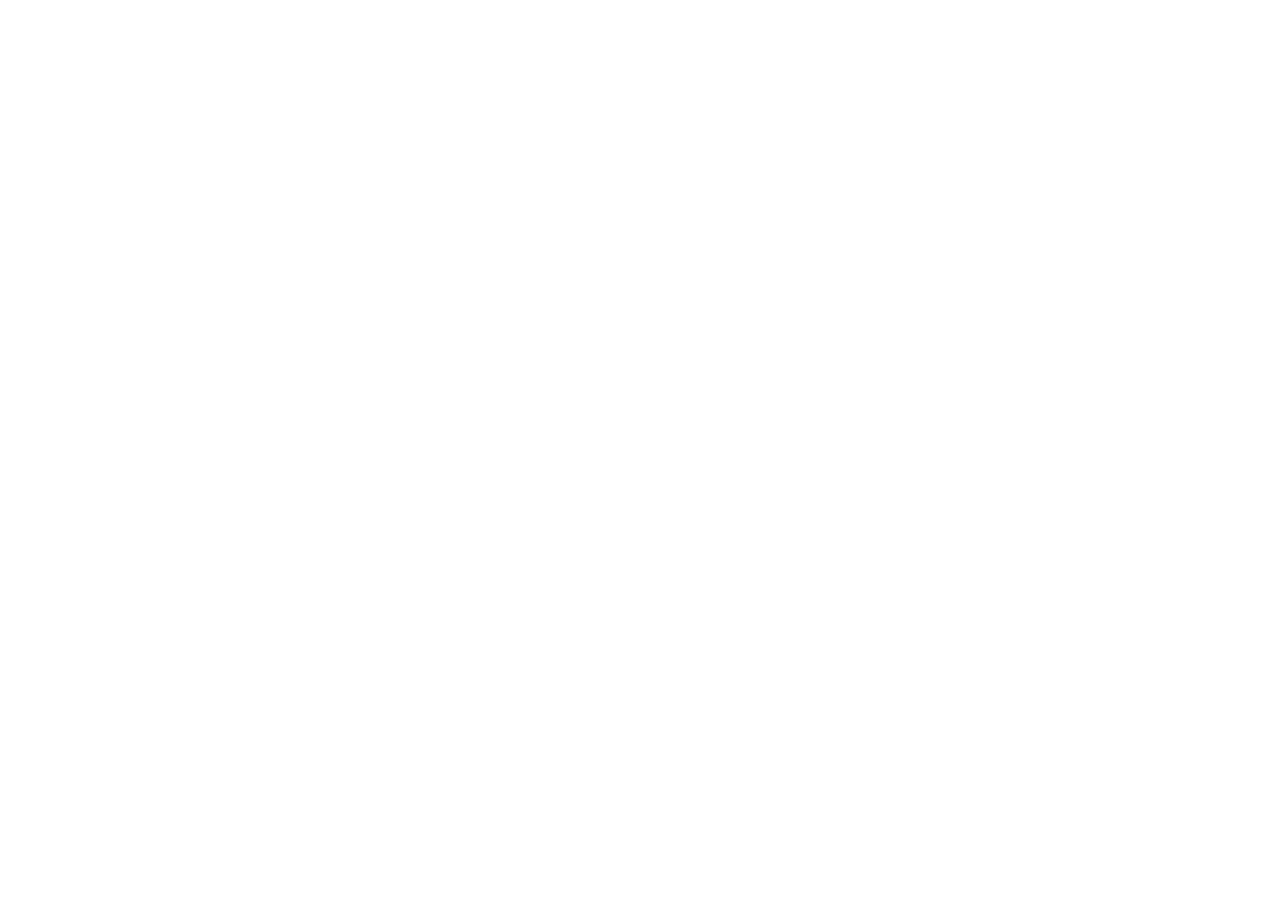
==== index.html @ 34405f0d "created html, css, and js files and connected html to style and js" ====
<!DOCTYPE html>
<html lang="en">
    <head>
        <meta charset ="UTF-8">
        <meta name="viewport", content="width=device-width, initial-scale=1.0">
        <link rel="stylesheet" href="style.css">
        <script src="app.js"></script>
    </head>
    <body>
        
    </body>
</html>
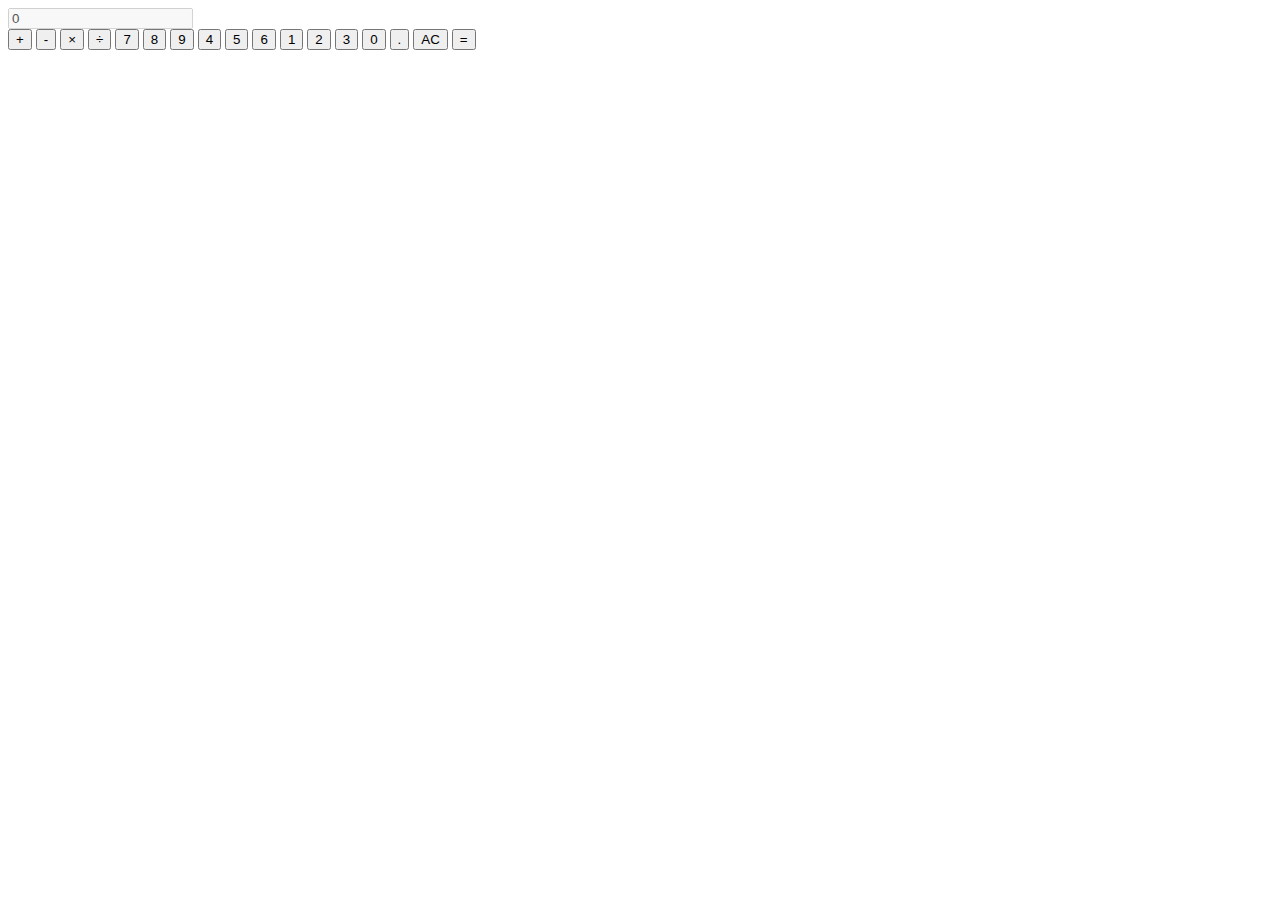
==== commit c2983de4: "set up calculator face and buttons on html" ====
--- a/index.html
+++ b/index.html
@@ -7,6 +7,34 @@
         <script src="app.js"></script>
     </head>
     <body>
-        
+        <div class="calculator">
+            <input type="text" class="calculator-screen" value="0" disabled />
+
+            <div class="calculator-keys">
+                <button type="button" class="operator" value="+">+</button>
+                <button type="button" class="operator" value="-">-</button>
+                <button type="button" class="operator" value="*">&times;</button>
+                <button type="button" class="operator" value="/">&divide</button>
+
+                <button type="button" value="7">7</button>
+                <button type="button" value="8">8</button>
+                <button type="button" value="9">9</button>
+
+                <button type="button" value="4">4</button>
+                <button type="button" value="5">5</button>
+                <button type="button" value="6">6</button>
+
+                <button type="button" value="1">1</button>
+                <button type="button" value="2">2</button>
+                <button type="button" value="3">3</button>
+
+                <button type="button" value="0">0</button>
+                <button type="button" class="decimal function"value=".">.</button>
+                <button type="button" class="all-clear function"value="all-clear">AC</button>
+
+                <button type="button" class="equal-sign operator" value="=">=</button>
+            </div>
+
+        </div>
     </body>
 </html>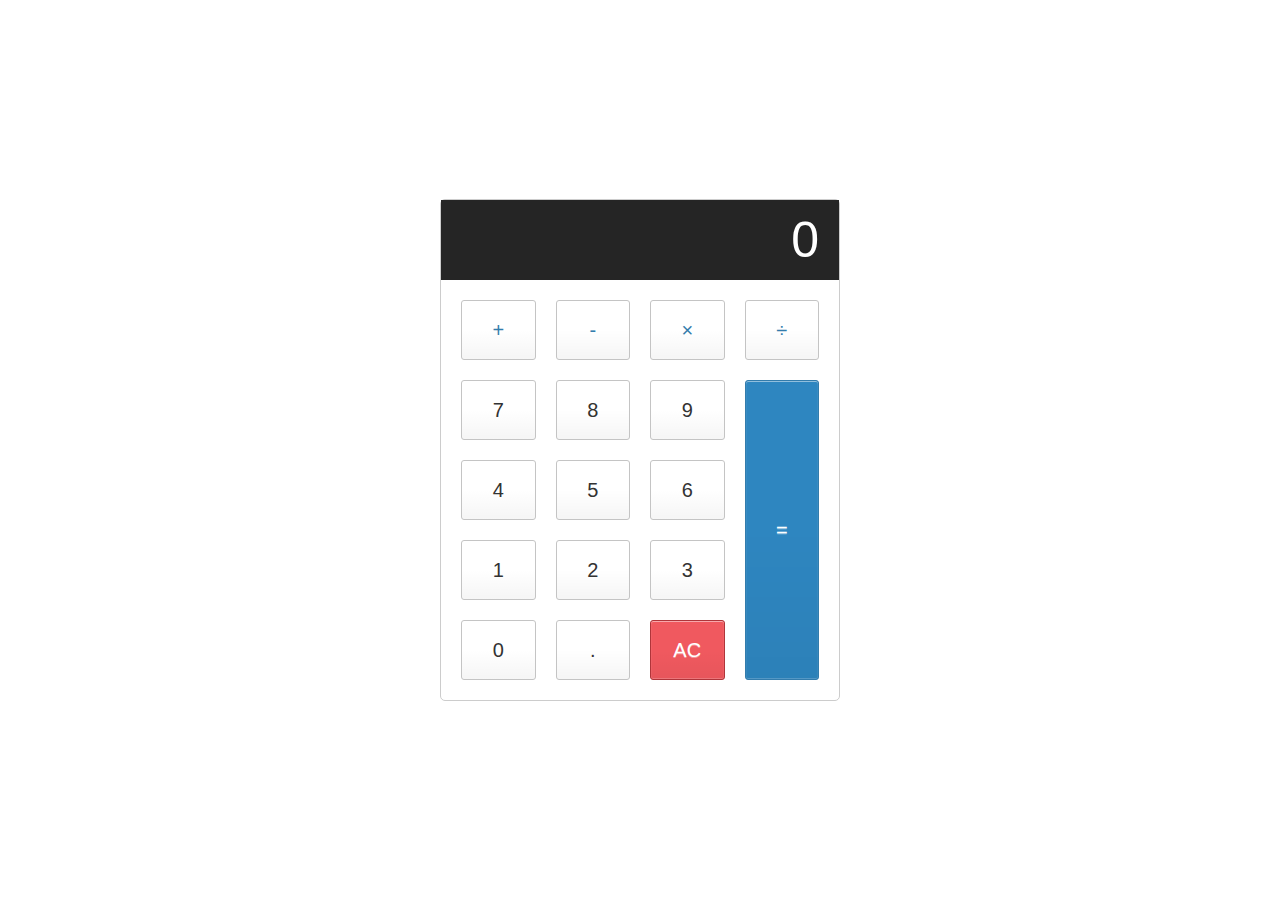
==== commit d0dafc20: "added new folder for practicing frontend projects" ====
--- a/index.html
+++ b/index.html
@@ -8,7 +8,7 @@
     </head>
     <body>
         <div class="calculator">
-            <input type="text" class="calculator-screen" value="0" disabled />
+            <input type="text" class="calculator-screen" value="0" disabled/>
 
             <div class="calculator-keys">
                 <button type="button" class="operator" value="+">+</button>
@@ -37,4 +37,5 @@
 
         </div>
     </body>
+    
 </html>--- a/style.css
+++ b/style.css
@@ -0,0 +1,82 @@
+html{
+    font-size: 62.5%;
+    box-sizing: border-box;
+}
+
+*, *::before, *::after{
+    margin: 0;
+    padding: 0;
+    box-sizing: inherit;
+}
+
+.calculator{
+    border: 1px solid #ccc;
+    border-radius: 5px;
+    position: absolute;
+    top: 50%;
+    left: 50%;
+    transform: translate(-50%, -50%);
+    width: 400px;
+}
+
+.calculator-screen{
+    width: 100%;
+    font-size: 5rem;
+    height: 80px;
+    border: none;
+    background-color: #252525;
+    color: #fff;
+    text-align: right;
+    padding-right: 20px;
+    padding-left: 10px;
+}
+
+button{
+    height: 60px;
+    background-color: #fff;
+    border-radius: 3px;
+    border: 1px solid #c4c4c4;
+    background-color: transparent;
+    font-size: 2rem;
+    color: #333;
+    background-image: linear-gradient(to bottom, transparent, transparent 50%, rgba(0,0,0,.04));
+    box-shadow: inset 0 0 0 1px rgba(255, 255, 255, .05), inset 0 1px 0 0 rgba(255, 255, 255, .45), inset 0 -1px 0 0 rgba(255,255,255,.15), 0 1px 0 0 rgba(255,255,255,.15);
+    text-shadow: 0 1px rgba(255, 255, 255, .4);
+}
+
+button:hover{
+    background-color: #eaeaea;
+}
+
+.operator{
+    color: #337cac;
+}
+
+.all-clear{
+    background-color: #f0595f;
+    border-color: #b0353a;
+    color: #fff;
+}
+
+.all-clear:hover{
+    background-color: #f17377;
+}
+
+.equal-sign{
+    background-color: #2e86c0;
+    border-color: #337cac;
+    color: #fff;
+    height: 100%;
+    grid-area: 2 / 4 / 6 / 5;
+}
+
+.equal-sign:hover{
+    background-color: #4e9ed4;
+}
+
+.calculator-keys {
+    display: grid;
+    grid-template-columns: repeat(4, 1fr);
+    grid-gap: 20px;
+    padding: 20px;
+}